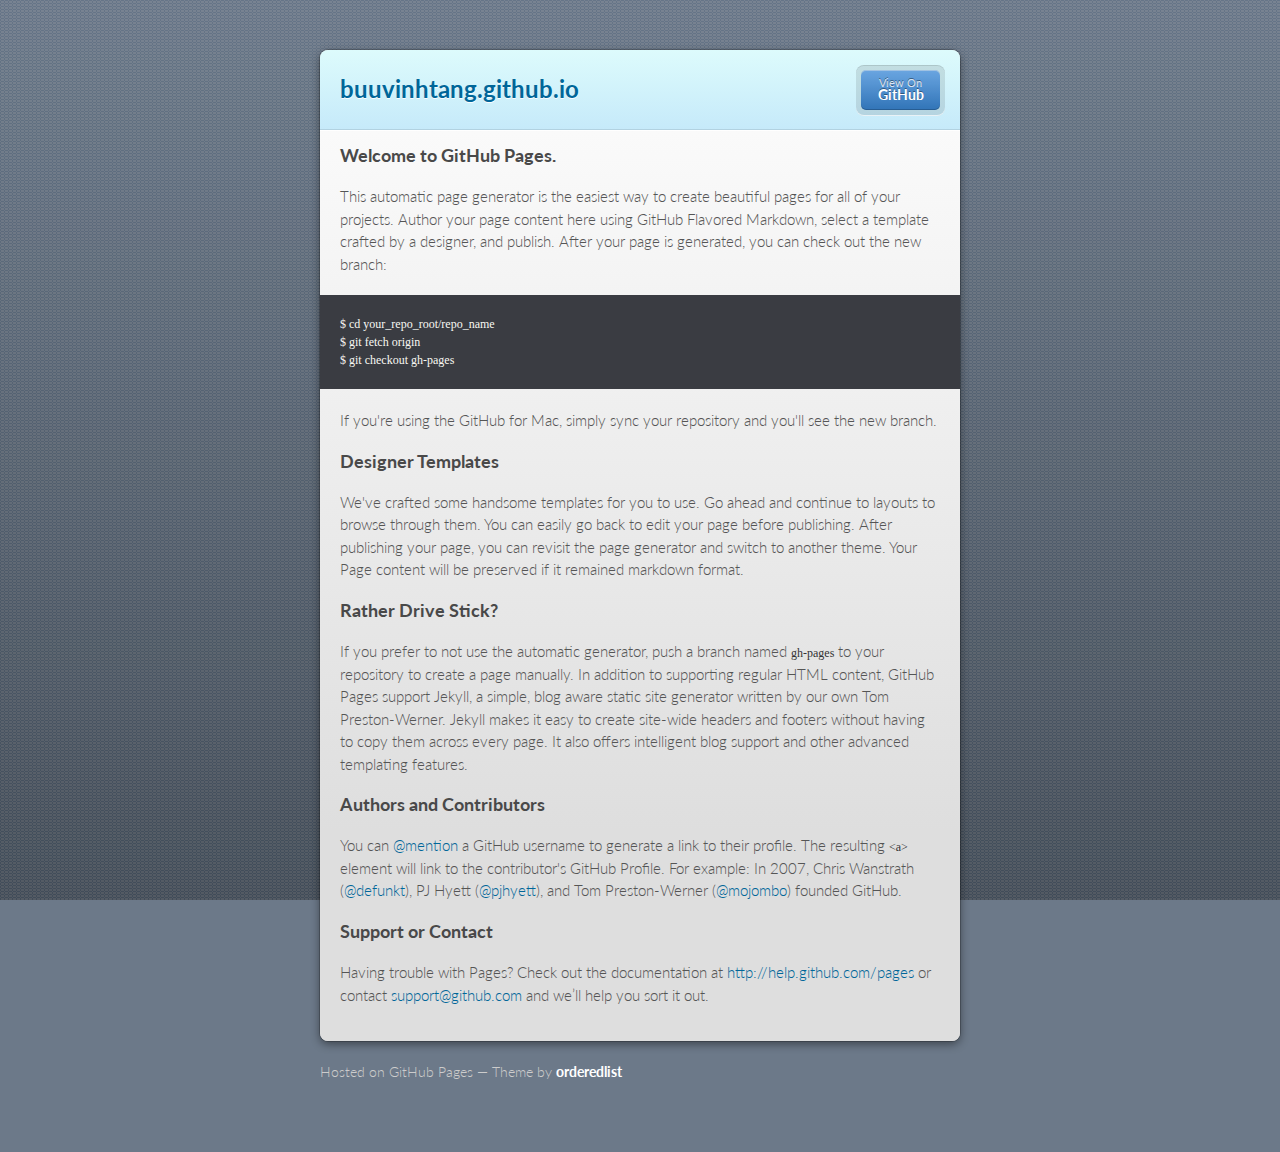
==== index.html @ cdffbd40 "Replace master branch with page content via GitHub" ====
<!doctype html>
<html>
  <head>
    <meta charset="utf-8">
    <meta http-equiv="X-UA-Compatible" content="chrome=1">
    <title>buuvinhtang.github.io by buuvinhtang</title>

    <link rel="stylesheet" href="stylesheets/styles.css">
    <link rel="stylesheet" href="stylesheets/pygment_trac.css">
    <script src="javascripts/scale.fix.js"></script>
    <meta name="viewport" content="width=device-width, initial-scale=1, user-scalable=no">

    <!--[if lt IE 9]>
    <script src="//html5shiv.googlecode.com/svn/trunk/html5.js"></script>
    <![endif]-->
  </head>
  <body>
    <div class="wrapper">
      <header class="without-description">
        <h1>buuvinhtang.github.io</h1>
        <p></p>
        <p class="view"><a href="https://github.com/buuvinhtang">View the Project on GitHub <small>buuvinhtang</small></a></p>
        <ul>
          <li class="single"><a href="https://github.com/buuvinhtang/buuvinhtang.github.io">View On <strong>GitHub</strong></a></li>
        </ul>
      </header>
      <section>
        <h3>
<a name="welcome-to-github-pages" class="anchor" href="#welcome-to-github-pages"><span class="octicon octicon-link"></span></a>Welcome to GitHub Pages.</h3>

<p>This automatic page generator is the easiest way to create beautiful pages for all of your projects. Author your page content here using GitHub Flavored Markdown, select a template crafted by a designer, and publish. After your page is generated, you can check out the new branch:</p>

<pre><code>$ cd your_repo_root/repo_name
$ git fetch origin
$ git checkout gh-pages
</code></pre>

<p>If you're using the GitHub for Mac, simply sync your repository and you'll see the new branch.</p>

<h3>
<a name="designer-templates" class="anchor" href="#designer-templates"><span class="octicon octicon-link"></span></a>Designer Templates</h3>

<p>We've crafted some handsome templates for you to use. Go ahead and continue to layouts to browse through them. You can easily go back to edit your page before publishing. After publishing your page, you can revisit the page generator and switch to another theme. Your Page content will be preserved if it remained markdown format.</p>

<h3>
<a name="rather-drive-stick" class="anchor" href="#rather-drive-stick"><span class="octicon octicon-link"></span></a>Rather Drive Stick?</h3>

<p>If you prefer to not use the automatic generator, push a branch named <code>gh-pages</code> to your repository to create a page manually. In addition to supporting regular HTML content, GitHub Pages support Jekyll, a simple, blog aware static site generator written by our own Tom Preston-Werner. Jekyll makes it easy to create site-wide headers and footers without having to copy them across every page. It also offers intelligent blog support and other advanced templating features.</p>

<h3>
<a name="authors-and-contributors" class="anchor" href="#authors-and-contributors"><span class="octicon octicon-link"></span></a>Authors and Contributors</h3>

<p>You can <a href="https://github.com/blog/821" class="user-mention">@mention</a> a GitHub username to generate a link to their profile. The resulting <code>&lt;a&gt;</code> element will link to the contributor's GitHub Profile. For example: In 2007, Chris Wanstrath (<a href="https://github.com/defunkt" class="user-mention">@defunkt</a>), PJ Hyett (<a href="https://github.com/pjhyett" class="user-mention">@pjhyett</a>), and Tom Preston-Werner (<a href="https://github.com/mojombo" class="user-mention">@mojombo</a>) founded GitHub.</p>

<h3>
<a name="support-or-contact" class="anchor" href="#support-or-contact"><span class="octicon octicon-link"></span></a>Support or Contact</h3>

<p>Having trouble with Pages? Check out the documentation at <a href="http://help.github.com/pages">http://help.github.com/pages</a> or contact <a href="mailto:support@github.com">support@github.com</a> and we’ll help you sort it out.</p>
      </section>
    </div>
    <footer>
      <p>Hosted on GitHub Pages &mdash; Theme by <a href="https://github.com/orderedlist">orderedlist</a></p>
    </footer>
    <!--[if !IE]><script>fixScale(document);</script><![endif]-->
    
  </body>
</html>
---- stylesheets/styles.css ----
@import url(https://fonts.googleapis.com/css?family=Lato:300italic,700italic,300,700);
html {
  background: #6C7989;
  background: #6c7989 -webkit-gradient(linear, 50% 0%, 50% 100%, color-stop(0%, #6c7989), color-stop(100%, #434b55)) fixed;
  background: #6c7989 -webkit-linear-gradient(#6c7989, #434b55) fixed;
  background: #6c7989 -moz-linear-gradient(#6c7989, #434b55) fixed;
  background: #6c7989 -o-linear-gradient(#6c7989, #434b55) fixed;
  background: #6c7989 -ms-linear-gradient(#6c7989, #434b55) fixed;
  background: #6c7989 linear-gradient(#6c7989, #434b55) fixed;
}

body {
  padding: 50px 0;
  margin: 0;
  font: 14px/1.5 Lato, "Helvetica Neue", Helvetica, Arial, sans-serif;
  color: #555;
  font-weight: 300;
  background: url('[data-uri]') fixed;
}

.wrapper {
  width: 640px;
  margin: 0 auto;
  background: #DEDEDE;
  -webkit-border-radius: 8px;
  -moz-border-radius: 8px;
  -ms-border-radius: 8px;
  -o-border-radius: 8px;
  border-radius: 8px;
  -webkit-box-shadow: rgba(0, 0, 0, 0.2) 0 0 0 1px, rgba(0, 0, 0, 0.45) 0 3px 10px;
  -moz-box-shadow: rgba(0, 0, 0, 0.2) 0 0 0 1px, rgba(0, 0, 0, 0.45) 0 3px 10px;
  box-shadow: rgba(0, 0, 0, 0.2) 0 0 0 1px, rgba(0, 0, 0, 0.45) 0 3px 10px;
}

header, section, footer {
  display: block;
}

a {
  color: #069;
  text-decoration: none;
}

p {
  margin: 0 0 20px;
  padding: 0;
}

strong {
  color: #222;
  font-weight: 700;
}

header {
  -webkit-border-radius: 8px 8px 0 0;
  -moz-border-radius: 8px 8px 0 0;
  -ms-border-radius: 8px 8px 0 0;
  -o-border-radius: 8px 8px 0 0;
  border-radius: 8px 8px 0 0;
  background: #C6EAFA;
  background: -webkit-gradient(linear, 50% 0%, 50% 100%, color-stop(0%, #ddfbfc), color-stop(100%, #c6eafa));
  background: -webkit-linear-gradient(#ddfbfc, #c6eafa);
  background: -moz-linear-gradient(#ddfbfc, #c6eafa);
  background: -o-linear-gradient(#ddfbfc, #c6eafa);
  background: -ms-linear-gradient(#ddfbfc, #c6eafa);
  background: linear-gradient(#ddfbfc, #c6eafa);
  position: relative;
  padding: 15px 20px;
  border-bottom: 1px solid #B2D2E1;
}
header h1 {
  margin: 0;
  padding: 0;
  font-size: 24px;
  line-height: 1.2;
  color: #069;
  text-shadow: rgba(255, 255, 255, 0.9) 0 1px 0;
}
header.without-description h1 {
  margin: 10px 0;
}
header p {
  margin: 0;
  color: #61778B;
  width: 300px;
  font-size: 13px;
}
header p.view {
  display: none;
  font-weight: 700;
  text-shadow: rgba(255, 255, 255, 0.9) 0 1px 0;
  -webkit-font-smoothing: antialiased;
}
header p.view a {
  color: #06c;
}
header p.view small {
  font-weight: 400;
}
header ul {
  margin: 0;
  padding: 0;
  list-style: none;
  position: absolute;
  z-index: 1;
  right: 20px;
  top: 20px;
  height: 38px;
  padding: 1px 0;
  background: #5198DF;
  background: -webkit-gradient(linear, 50% 0%, 50% 100%, color-stop(0%, #77b9fb), color-stop(100%, #3782cd));
  background: -webkit-linear-gradient(#77b9fb, #3782cd);
  background: -moz-linear-gradient(#77b9fb, #3782cd);
  background: -o-linear-gradient(#77b9fb, #3782cd);
  background: -ms-linear-gradient(#77b9fb, #3782cd);
  background: linear-gradient(#77b9fb, #3782cd);
  border-radius: 5px;
  -webkit-box-shadow: inset rgba(255, 255, 255, 0.45) 0 1px 0, inset rgba(0, 0, 0, 0.2) 0 -1px 0;
  -moz-box-shadow: inset rgba(255, 255, 255, 0.45) 0 1px 0, inset rgba(0, 0, 0, 0.2) 0 -1px 0;
  box-shadow: inset rgba(255, 255, 255, 0.45) 0 1px 0, inset rgba(0, 0, 0, 0.2) 0 -1px 0;
  width: auto;
}
header ul:before {
  content: '';
  position: absolute;
  z-index: -1;
  left: -5px;
  top: -4px;
  right: -5px;
  bottom: -6px;
  background: rgba(0, 0, 0, 0.1);
  -webkit-border-radius: 8px;
  -moz-border-radius: 8px;
  -ms-border-radius: 8px;
  -o-border-radius: 8px;
  border-radius: 8px;
  -webkit-box-shadow: rgba(0, 0, 0, 0.2) 0 -1px 0, inset rgba(255, 255, 255, 0.7) 0 -1px 0;
  -moz-box-shadow: rgba(0, 0, 0, 0.2) 0 -1px 0, inset rgba(255, 255, 255, 0.7) 0 -1px 0;
  box-shadow: rgba(0, 0, 0, 0.2) 0 -1px 0, inset rgba(255, 255, 255, 0.7) 0 -1px 0;
}
header ul li {
  width: 79px;
  float: left;
  border-right: 1px solid #3A7CBE;
  height: 38px;
}
header ul li.single {
  border: none;
}
header ul li + li {
  width: 78px;
  border-left: 1px solid #8BBEF3;
}
header ul li + li + li {
  border-right: none;
  width: 79px;
}
header ul a {
  line-height: 1;
  font-size: 11px;
  color: #fff;
  color: rgba(255, 255, 255, 0.8);
  display: block;
  text-align: center;
  font-weight: 400;
  padding-top: 6px;
  height: 40px;
  text-shadow: rgba(0, 0, 0, 0.4) 0 -1px 0;
}
header ul a strong {
  font-size: 14px;
  display: block;
  color: #fff;
  -webkit-font-smoothing: antialiased;
}

section {
  padding: 15px 20px;
  font-size: 15px;
  border-top: 1px solid #fff;
  background: -webkit-gradient(linear, 50% 0%, 50% 700, color-stop(0%, #fafafa), color-stop(100%, #dedede));
  background: -webkit-linear-gradient(#fafafa, #dedede 700px);
  background: -moz-linear-gradient(#fafafa, #dedede 700px);
  background: -o-linear-gradient(#fafafa, #dedede 700px);
  background: -ms-linear-gradient(#fafafa, #dedede 700px);
  background: linear-gradient(#fafafa, #dedede 700px);
  -webkit-border-radius: 0 0 8px 8px;
  -moz-border-radius: 0 0 8px 8px;
  -ms-border-radius: 0 0 8px 8px;
  -o-border-radius: 0 0 8px 8px;
  border-radius: 0 0 8px 8px;
  position: relative;
}

h1, h2, h3, h4, h5, h6 {
  color: #222;
  padding: 0;
  margin: 0 0 20px;
  line-height: 1.2;
}

p, ul, ol, table, pre, dl {
  margin: 0 0 20px;
}

h1, h2, h3 {
  line-height: 1.1;
}

h1 {
  font-size: 28px;
}

h2 {
  color: #393939;
}

h3, h4, h5, h6 {
  color: #494949;
}

blockquote {
  margin: 0 -20px 20px;
  padding: 15px 20px 1px 40px;
  font-style: italic;
  background: #ccc;
  background: rgba(0, 0, 0, 0.06);
  color: #222;
}

img {
  max-width: 100%;
}

code, pre {
  font-family: Monaco, Bitstream Vera Sans Mono, Lucida Console, Terminal;
  color: #333;
  font-size: 12px;
  overflow-x: auto;
}

pre {
  padding: 20px;
  background: #3A3C42;
  color: #f8f8f2;
  margin: 0 -20px 20px;
}
pre code {
  color: #f8f8f2;
}
li pre {
  margin-left: -60px;
  padding-left: 60px;
}

table {
  width: 100%;
  border-collapse: collapse;
}

th, td {
  text-align: left;
  padding: 5px 10px;
  border-bottom: 1px solid #aaa;
}

dt {
  color: #222;
  font-weight: 700;
}

th {
  color: #222;
}

small {
  font-size: 11px;
}

hr {
  border: 0;
  background: #aaa;
  height: 1px;
  margin: 0 0 20px;
}

footer {
  width: 640px;
  margin: 0 auto;
  padding: 20px 0 0;
  color: #ccc;
  overflow: hidden;
}
footer a {
  color: #fff;
  font-weight: bold;
}
footer p {
  float: left;
}
footer p + p {
  float: right;
}

@media print, screen and (max-width: 740px) {
  body {
    padding: 0;
  }

  .wrapper {
    -webkit-border-radius: 0;
    -moz-border-radius: 0;
    -ms-border-radius: 0;
    -o-border-radius: 0;
    border-radius: 0;
    -webkit-box-shadow: none;
    -moz-box-shadow: none;
    box-shadow: none;
    width: 100%;
  }

  footer {
    -webkit-border-radius: 0;
    -moz-border-radius: 0;
    -ms-border-radius: 0;
    -o-border-radius: 0;
    border-radius: 0;
    padding: 20px;
    width: auto;
  }
  footer p {
    float: none;
    margin: 0;
  }
  footer p + p {
    float: none;
  }
}
@media print, screen and (max-width:580px) {
  header ul {
    display: none;
  }

  header p.view {
    display: block;
  }

  header p {
    width: 100%;
  }
}
@media print {
  header p.view a small:before {
    content: 'at http://github.com/';
  }
}
---- stylesheets/pygment_trac.css ----
.highlight .hll { background-color: #49483e }
.highlight  { background: #3A3C42; color: #f8f8f2 }
.highlight .c { color: #75715e } /* Comment */
.highlight .err { color: #960050; background-color: #1e0010 } /* Error */
.highlight .k { color: #66d9ef } /* Keyword */
.highlight .l { color: #ae81ff } /* Literal */
.highlight .n { color: #f8f8f2 } /* Name */
.highlight .o { color: #f92672 } /* Operator */
.highlight .p { color: #f8f8f2 } /* Punctuation */
.highlight .cm { color: #75715e } /* Comment.Multiline */
.highlight .cp { color: #75715e } /* Comment.Preproc */
.highlight .c1 { color: #75715e } /* Comment.Single */
.highlight .cs { color: #75715e } /* Comment.Special */
.highlight .ge { font-style: italic } /* Generic.Emph */
.highlight .gs { font-weight: bold } /* Generic.Strong */
.highlight .kc { color: #66d9ef } /* Keyword.Constant */
.highlight .kd { color: #66d9ef } /* Keyword.Declaration */
.highlight .kn { color: #f92672 } /* Keyword.Namespace */
.highlight .kp { color: #66d9ef } /* Keyword.Pseudo */
.highlight .kr { color: #66d9ef } /* Keyword.Reserved */
.highlight .kt { color: #66d9ef } /* Keyword.Type */
.highlight .ld { color: #e6db74 } /* Literal.Date */
.highlight .m { color: #ae81ff } /* Literal.Number */
.highlight .s { color: #e6db74 } /* Literal.String */
.highlight .na { color: #a6e22e } /* Name.Attribute */
.highlight .nb { color: #f8f8f2 } /* Name.Builtin */
.highlight .nc { color: #a6e22e } /* Name.Class */
.highlight .no { color: #66d9ef } /* Name.Constant */
.highlight .nd { color: #a6e22e } /* Name.Decorator */
.highlight .ni { color: #f8f8f2 } /* Name.Entity */
.highlight .ne { color: #a6e22e } /* Name.Exception */
.highlight .nf { color: #a6e22e } /* Name.Function */
.highlight .nl { color: #f8f8f2 } /* Name.Label */
.highlight .nn { color: #f8f8f2 } /* Name.Namespace */
.highlight .nx { color: #a6e22e } /* Name.Other */
.highlight .py { color: #f8f8f2 } /* Name.Property */
.highlight .nt { color: #f92672 } /* Name.Tag */
.highlight .nv { color: #f8f8f2 } /* Name.Variable */
.highlight .ow { color: #f92672 } /* Operator.Word */
.highlight .w { color: #f8f8f2 } /* Text.Whitespace */
.highlight .mf { color: #ae81ff } /* Literal.Number.Float */
.highlight .mh { color: #ae81ff } /* Literal.Number.Hex */
.highlight .mi { color: #ae81ff } /* Literal.Number.Integer */
.highlight .mo { color: #ae81ff } /* Literal.Number.Oct */
.highlight .sb { color: #e6db74 } /* Literal.String.Backtick */
.highlight .sc { color: #e6db74 } /* Literal.String.Char */
.highlight .sd { color: #e6db74 } /* Literal.String.Doc */
.highlight .s2 { color: #e6db74 } /* Literal.String.Double */
.highlight .se { color: #ae81ff } /* Literal.String.Escape */
.highlight .sh { color: #e6db74 } /* Literal.String.Heredoc */
.highlight .si { color: #e6db74 } /* Literal.String.Interpol */
.highlight .sx { color: #e6db74 } /* Literal.String.Other */
.highlight .sr { color: #e6db74 } /* Literal.String.Regex */
.highlight .s1 { color: #e6db74 } /* Literal.String.Single */
.highlight .ss { color: #e6db74 } /* Literal.String.Symbol */
.highlight .bp { color: #f8f8f2 } /* Name.Builtin.Pseudo */
.highlight .vc { color: #f8f8f2 } /* Name.Variable.Class */
.highlight .vg { color: #f8f8f2 } /* Name.Variable.Global */
.highlight .vi { color: #f8f8f2 } /* Name.Variable.Instance */
.highlight .il { color: #ae81ff } /* Literal.Number.Integer.Long */
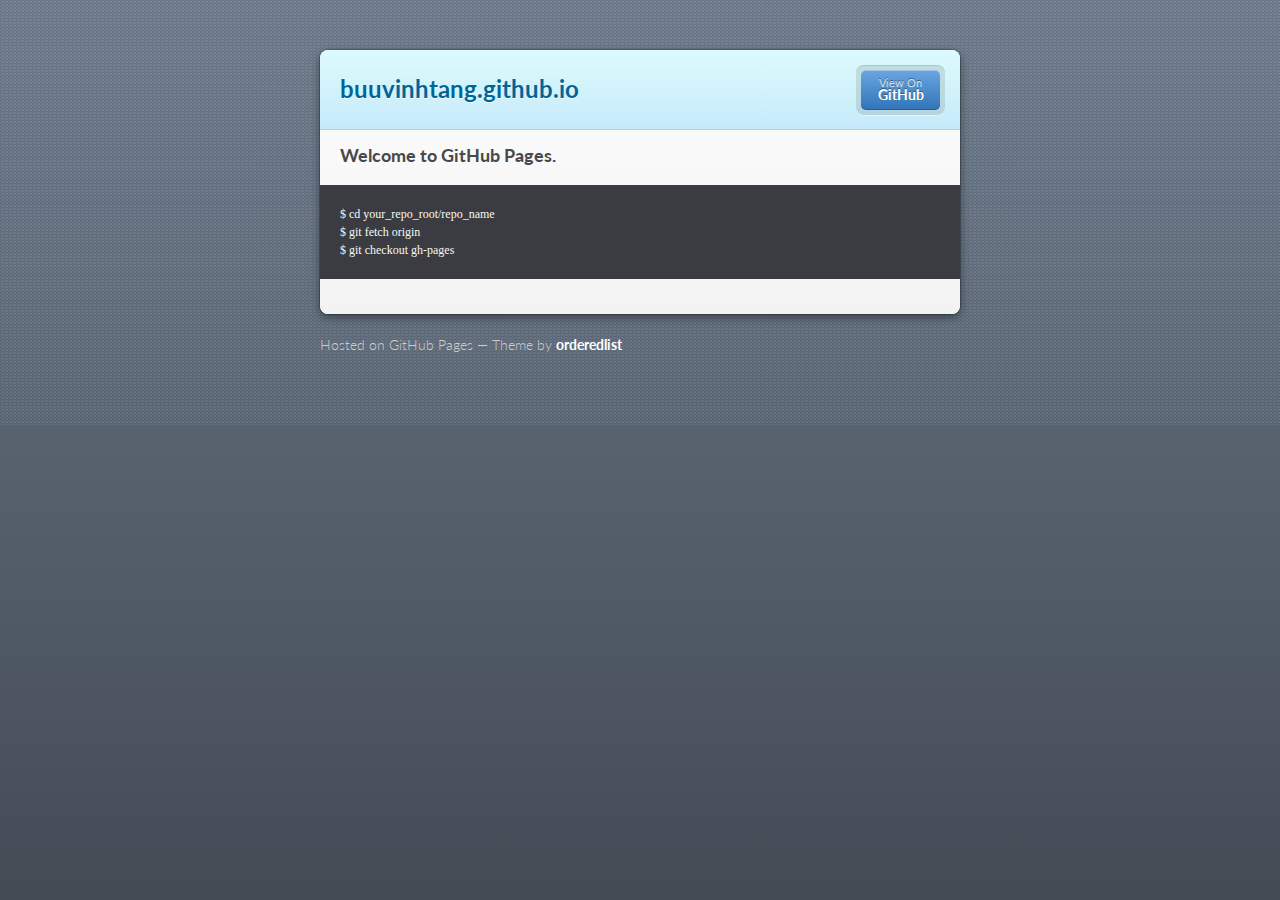
==== commit a5dfd6c3: "Update index.html" ====
--- a/index.html
+++ b/index.html
@@ -28,34 +28,15 @@
         <h3>
 <a name="welcome-to-github-pages" class="anchor" href="#welcome-to-github-pages"><span class="octicon octicon-link"></span></a>Welcome to GitHub Pages.</h3>
 
-<p>This automatic page generator is the easiest way to create beautiful pages for all of your projects. Author your page content here using GitHub Flavored Markdown, select a template crafted by a designer, and publish. After your page is generated, you can check out the new branch:</p>
 
 <pre><code>$ cd your_repo_root/repo_name
 $ git fetch origin
 $ git checkout gh-pages
 </code></pre>
 
-<p>If you're using the GitHub for Mac, simply sync your repository and you'll see the new branch.</p>
 
-<h3>
-<a name="designer-templates" class="anchor" href="#designer-templates"><span class="octicon octicon-link"></span></a>Designer Templates</h3>
 
-<p>We've crafted some handsome templates for you to use. Go ahead and continue to layouts to browse through them. You can easily go back to edit your page before publishing. After publishing your page, you can revisit the page generator and switch to another theme. Your Page content will be preserved if it remained markdown format.</p>
 
-<h3>
-<a name="rather-drive-stick" class="anchor" href="#rather-drive-stick"><span class="octicon octicon-link"></span></a>Rather Drive Stick?</h3>
-
-<p>If you prefer to not use the automatic generator, push a branch named <code>gh-pages</code> to your repository to create a page manually. In addition to supporting regular HTML content, GitHub Pages support Jekyll, a simple, blog aware static site generator written by our own Tom Preston-Werner. Jekyll makes it easy to create site-wide headers and footers without having to copy them across every page. It also offers intelligent blog support and other advanced templating features.</p>
-
-<h3>
-<a name="authors-and-contributors" class="anchor" href="#authors-and-contributors"><span class="octicon octicon-link"></span></a>Authors and Contributors</h3>
-
-<p>You can <a href="https://github.com/blog/821" class="user-mention">@mention</a> a GitHub username to generate a link to their profile. The resulting <code>&lt;a&gt;</code> element will link to the contributor's GitHub Profile. For example: In 2007, Chris Wanstrath (<a href="https://github.com/defunkt" class="user-mention">@defunkt</a>), PJ Hyett (<a href="https://github.com/pjhyett" class="user-mention">@pjhyett</a>), and Tom Preston-Werner (<a href="https://github.com/mojombo" class="user-mention">@mojombo</a>) founded GitHub.</p>
-
-<h3>
-<a name="support-or-contact" class="anchor" href="#support-or-contact"><span class="octicon octicon-link"></span></a>Support or Contact</h3>
-
-<p>Having trouble with Pages? Check out the documentation at <a href="http://help.github.com/pages">http://help.github.com/pages</a> or contact <a href="mailto:support@github.com">support@github.com</a> and we’ll help you sort it out.</p>
       </section>
     </div>
     <footer>
@@ -64,4 +45,4 @@
     <!--[if !IE]><script>fixScale(document);</script><![endif]-->
     
   </body>
-</html>+</html>
